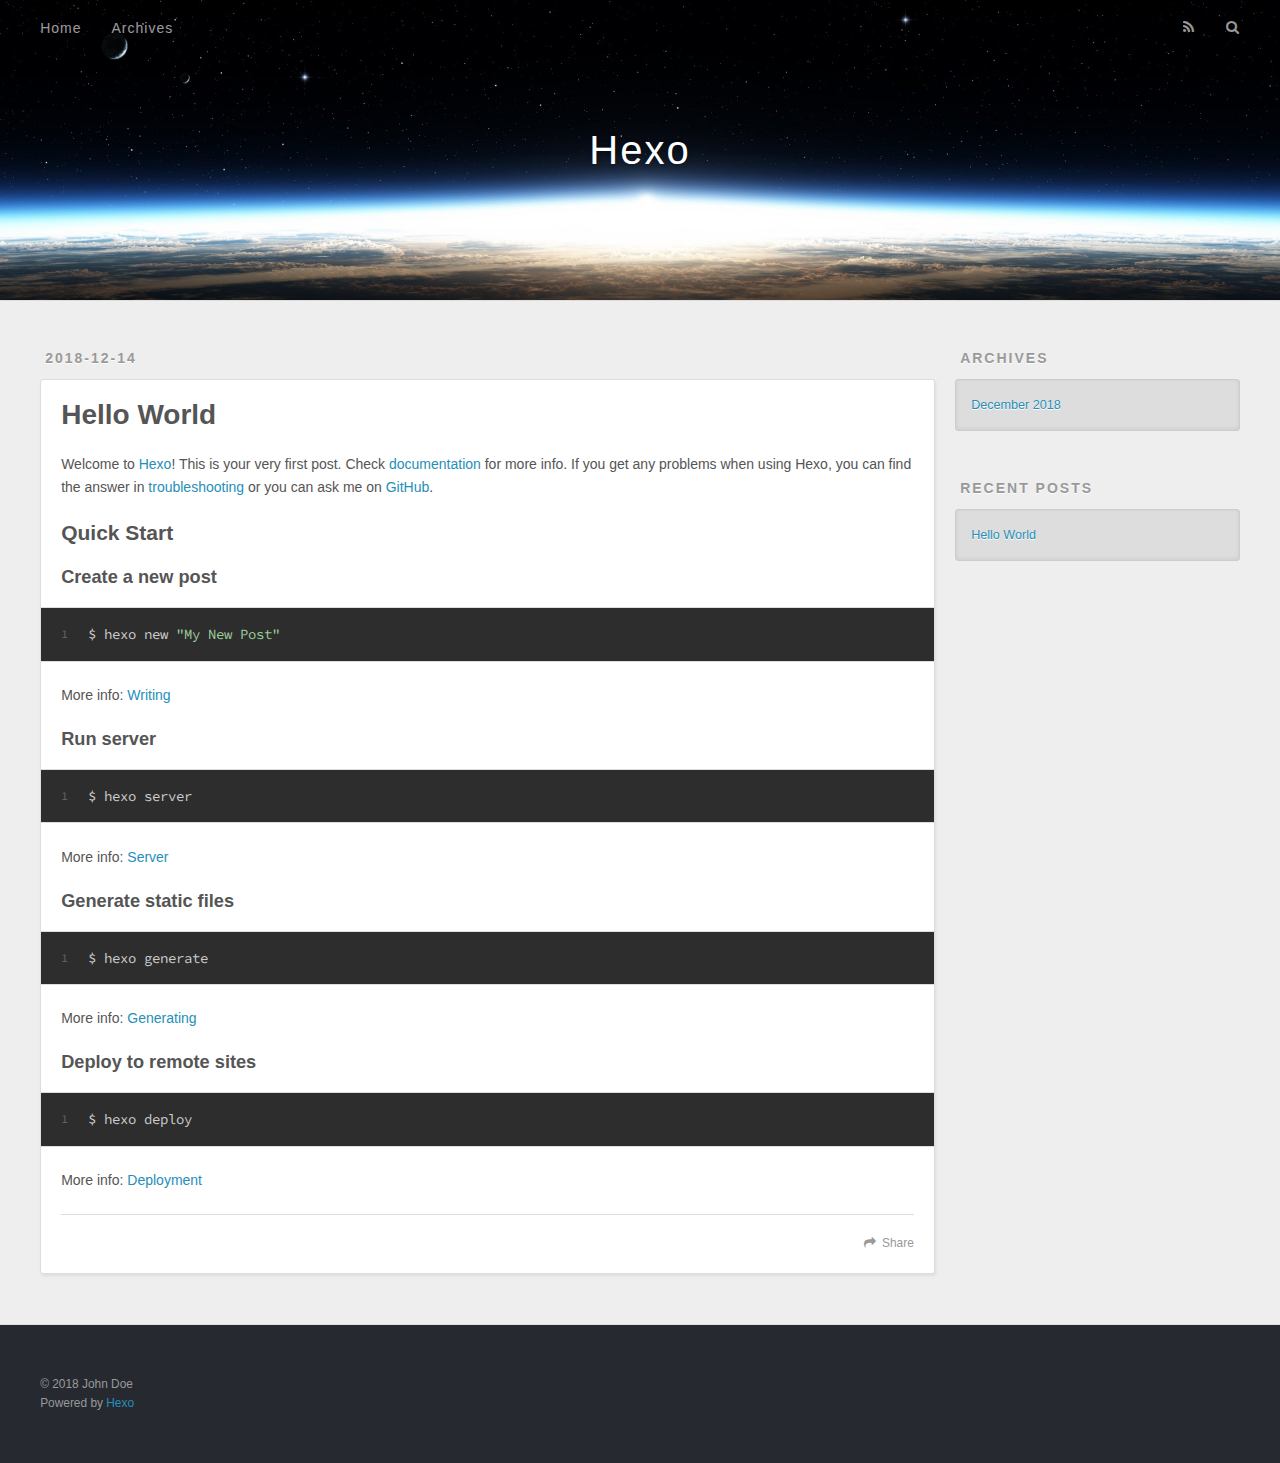
==== index.html @ 341ce0ee "Site updated: 2018-12-14 16:49:05" ====
<!DOCTYPE html>
<html>
<head><meta name="generator" content="Hexo 3.8.0">
  <meta charset="utf-8">
  

  
  <title>Hexo</title>
  <meta name="viewport" content="width=device-width, initial-scale=1, maximum-scale=1">
  <meta property="og:type" content="website">
<meta property="og:title" content="Hexo">
<meta property="og:url" content="http://yoursite.com/index.html">
<meta property="og:site_name" content="Hexo">
<meta property="og:locale" content="default">
<meta name="twitter:card" content="summary">
<meta name="twitter:title" content="Hexo">
  
    <link rel="alternate" href="/atom.xml" title="Hexo" type="application/atom+xml">
  
  
    <link rel="icon" href="/favicon.png">
  
  
    <link href="//fonts.googleapis.com/css?family=Source+Code+Pro" rel="stylesheet" type="text/css">
  
  <link rel="stylesheet" href="/css/style.css">
</head>
</html>
<body>
  <div id="container">
    <div id="wrap">
      <header id="header">
  <div id="banner"></div>
  <div id="header-outer" class="outer">
    <div id="header-title" class="inner">
      <h1 id="logo-wrap">
        <a href="/" id="logo">Hexo</a>
      </h1>
      
    </div>
    <div id="header-inner" class="inner">
      <nav id="main-nav">
        <a id="main-nav-toggle" class="nav-icon"></a>
        
          <a class="main-nav-link" href="/">Home</a>
        
          <a class="main-nav-link" href="/archives">Archives</a>
        
      </nav>
      <nav id="sub-nav">
        
          <a id="nav-rss-link" class="nav-icon" href="/atom.xml" title="RSS Feed"></a>
        
        <a id="nav-search-btn" class="nav-icon" title="Search"></a>
      </nav>
      <div id="search-form-wrap">
        <form action="//google.com/search" method="get" accept-charset="UTF-8" class="search-form"><input type="search" name="q" class="search-form-input" placeholder="Search"><button type="submit" class="search-form-submit">&#xF002;</button><input type="hidden" name="sitesearch" value="http://yoursite.com"></form>
      </div>
    </div>
  </div>
</header>
      <div class="outer">
        <section id="main">
  
    <article id="post-hello-world" class="article article-type-post" itemscope="" itemprop="blogPost">
  <div class="article-meta">
    <a href="/2018/12/14/hello-world/" class="article-date">
  <time datetime="2018-12-14T08:23:25.348Z" itemprop="datePublished">2018-12-14</time>
</a>
    
  </div>
  <div class="article-inner">
    
    
      <header class="article-header">
        
  
    <h1 itemprop="name">
      <a class="article-title" href="/2018/12/14/hello-world/">Hello World</a>
    </h1>
  

      </header>
    
    <div class="article-entry" itemprop="articleBody">
      
        <p>Welcome to <a href="https://hexo.io/" target="_blank" rel="noopener">Hexo</a>! This is your very first post. Check <a href="https://hexo.io/docs/" target="_blank" rel="noopener">documentation</a> for more info. If you get any problems when using Hexo, you can find the answer in <a href="https://hexo.io/docs/troubleshooting.html" target="_blank" rel="noopener">troubleshooting</a> or you can ask me on <a href="https://github.com/hexojs/hexo/issues" target="_blank" rel="noopener">GitHub</a>.</p>
<h2 id="Quick-Start"><a href="#Quick-Start" class="headerlink" title="Quick Start"></a>Quick Start</h2><h3 id="Create-a-new-post"><a href="#Create-a-new-post" class="headerlink" title="Create a new post"></a>Create a new post</h3><figure class="highlight bash"><table><tr><td class="gutter"><pre><span class="line">1</span><br></pre></td><td class="code"><pre><span class="line">$ hexo new <span class="string">"My New Post"</span></span><br></pre></td></tr></table></figure>
<p>More info: <a href="https://hexo.io/docs/writing.html" target="_blank" rel="noopener">Writing</a></p>
<h3 id="Run-server"><a href="#Run-server" class="headerlink" title="Run server"></a>Run server</h3><figure class="highlight bash"><table><tr><td class="gutter"><pre><span class="line">1</span><br></pre></td><td class="code"><pre><span class="line">$ hexo server</span><br></pre></td></tr></table></figure>
<p>More info: <a href="https://hexo.io/docs/server.html" target="_blank" rel="noopener">Server</a></p>
<h3 id="Generate-static-files"><a href="#Generate-static-files" class="headerlink" title="Generate static files"></a>Generate static files</h3><figure class="highlight bash"><table><tr><td class="gutter"><pre><span class="line">1</span><br></pre></td><td class="code"><pre><span class="line">$ hexo generate</span><br></pre></td></tr></table></figure>
<p>More info: <a href="https://hexo.io/docs/generating.html" target="_blank" rel="noopener">Generating</a></p>
<h3 id="Deploy-to-remote-sites"><a href="#Deploy-to-remote-sites" class="headerlink" title="Deploy to remote sites"></a>Deploy to remote sites</h3><figure class="highlight bash"><table><tr><td class="gutter"><pre><span class="line">1</span><br></pre></td><td class="code"><pre><span class="line">$ hexo deploy</span><br></pre></td></tr></table></figure>
<p>More info: <a href="https://hexo.io/docs/deployment.html" target="_blank" rel="noopener">Deployment</a></p>

      
    </div>
    <footer class="article-footer">
      <a data-url="http://yoursite.com/2018/12/14/hello-world/" data-id="cjpns8kbc0000oihvpnm0m8eu" class="article-share-link">Share</a>
      
      
    </footer>
  </div>
  
</article>


  


</section>
        
          <aside id="sidebar">
  
    

  
    

  
    
  
    
  <div class="widget-wrap">
    <h3 class="widget-title">Archives</h3>
    <div class="widget">
      <ul class="archive-list"><li class="archive-list-item"><a class="archive-list-link" href="/archives/2018/12/">December 2018</a></li></ul>
    </div>
  </div>


  
    
  <div class="widget-wrap">
    <h3 class="widget-title">Recent Posts</h3>
    <div class="widget">
      <ul>
        
          <li>
            <a href="/2018/12/14/hello-world/">Hello World</a>
          </li>
        
      </ul>
    </div>
  </div>

  
</aside>
        
      </div>
      <footer id="footer">
  
  <div class="outer">
    <div id="footer-info" class="inner">
      &copy; 2018 John Doe<br>
      Powered by <a href="http://hexo.io/" target="_blank">Hexo</a>
    </div>
  </div>
</footer>
    </div>
    <nav id="mobile-nav">
  
    <a href="/" class="mobile-nav-link">Home</a>
  
    <a href="/archives" class="mobile-nav-link">Archives</a>
  
</nav>
    

<script src="//ajax.googleapis.com/ajax/libs/jquery/2.0.3/jquery.min.js"></script>


  <link rel="stylesheet" href="/fancybox/jquery.fancybox.css">
  <script src="/fancybox/jquery.fancybox.pack.js"></script>


<script src="/js/script.js"></script>



  </div>
</body>
</html>
---- css/style.css ----
body {
  width: 100%;
}
body:before,
body:after {
  content: "";
  display: table;
}
body:after {
  clear: both;
}
html,
body,
div,
span,
applet,
object,
iframe,
h1,
h2,
h3,
h4,
h5,
h6,
p,
blockquote,
pre,
a,
abbr,
acronym,
address,
big,
cite,
code,
del,
dfn,
em,
img,
ins,
kbd,
q,
s,
samp,
small,
strike,
strong,
sub,
sup,
tt,
var,
dl,
dt,
dd,
ol,
ul,
li,
fieldset,
form,
label,
legend,
table,
caption,
tbody,
tfoot,
thead,
tr,
th,
td {
  margin: 0;
  padding: 0;
  border: 0;
  outline: 0;
  font-weight: inherit;
  font-style: inherit;
  font-family: inherit;
  font-size: 100%;
  vertical-align: baseline;
}
body {
  line-height: 1;
  color: #000;
  background: #fff;
}
ol,
ul {
  list-style: none;
}
table {
  border-collapse: separate;
  border-spacing: 0;
  vertical-align: middle;
}
caption,
th,
td {
  text-align: left;
  font-weight: normal;
  vertical-align: middle;
}
a img {
  border: none;
}
input,
button {
  margin: 0;
  padding: 0;
}
input::-moz-focus-inner,
button::-moz-focus-inner {
  border: 0;
  padding: 0;
}
@font-face {
  font-family: FontAwesome;
  font-style: normal;
  font-weight: normal;
  src: url("fonts/fontawesome-webfont.eot?v=#4.0.3");
  src: url("fonts/fontawesome-webfont.eot?#iefix&v=#4.0.3") format("embedded-opentype"), url("fonts/fontawesome-webfont.woff?v=#4.0.3") format("woff"), url("fonts/fontawesome-webfont.ttf?v=#4.0.3") format("truetype"), url("fonts/fontawesome-webfont.svg#fontawesomeregular?v=#4.0.3") format("svg");
}
html,
body,
#container {
  height: 100%;
}
body {
  background: #eee;
  font: 14px -apple-system, BlinkMacSystemFont, "Segoe UI", "Roboto", "Oxygen", "Ubuntu", "Cantarell", "Fira Sans", "Droid Sans", "Helvetica Neue", sans-serif;
  -webkit-text-size-adjust: 100%;
}
.outer {
  max-width: 1220px;
  margin: 0 auto;
  padding: 0 20px;
}
.outer:before,
.outer:after {
  content: "";
  display: table;
}
.outer:after {
  clear: both;
}
.inner {
  display: inline;
  float: left;
  width: 98.33333333333333%;
  margin: 0 0.833333333333333%;
}
.left,
.alignleft {
  float: left;
}
.right,
.alignright {
  float: right;
}
.clear {
  clear: both;
}
#container {
  position: relative;
}
.mobile-nav-on {
  overflow: hidden;
}
#wrap {
  height: 100%;
  width: 100%;
  position: absolute;
  top: 0;
  left: 0;
  -webkit-transition: 0.2s ease-out;
  -moz-transition: 0.2s ease-out;
  -ms-transition: 0.2s ease-out;
  transition: 0.2s ease-out;
  z-index: 1;
  background: #eee;
}
.mobile-nav-on #wrap {
  left: 280px;
}
@media screen and (min-width: 768px) {
  #main {
    display: inline;
    float: left;
    width: 73.33333333333333%;
    margin: 0 0.833333333333333%;
  }
}
.article-date,
.article-category-link,
.archive-year,
.widget-title {
  text-decoration: none;
  text-transform: uppercase;
  letter-spacing: 2px;
  color: #999;
  margin-bottom: 1em;
  margin-left: 5px;
  line-height: 1em;
  text-shadow: 0 1px #fff;
  font-weight: bold;
}
.article-inner,
.archive-article-inner {
  background: #fff;
  -webkit-box-shadow: 1px 2px 3px #ddd;
  box-shadow: 1px 2px 3px #ddd;
  border: 1px solid #ddd;
  border-radius: 3px;
}
.article-entry h1,
.widget h1 {
  font-size: 2em;
}
.article-entry h2,
.widget h2 {
  font-size: 1.5em;
}
.article-entry h3,
.widget h3 {
  font-size: 1.3em;
}
.article-entry h4,
.widget h4 {
  font-size: 1.2em;
}
.article-entry h5,
.widget h5 {
  font-size: 1em;
}
.article-entry h6,
.widget h6 {
  font-size: 1em;
  color: #999;
}
.article-entry hr,
.widget hr {
  border: 1px dashed #ddd;
}
.article-entry strong,
.widget strong {
  font-weight: bold;
}
.article-entry em,
.widget em,
.article-entry cite,
.widget cite {
  font-style: italic;
}
.article-entry sup,
.widget sup,
.article-entry sub,
.widget sub {
  font-size: 0.75em;
  line-height: 0;
  position: relative;
  vertical-align: baseline;
}
.article-entry sup,
.widget sup {
  top: -0.5em;
}
.article-entry sub,
.widget sub {
  bottom: -0.2em;
}
.article-entry small,
.widget small {
  font-size: 0.85em;
}
.article-entry acronym,
.widget acronym,
.article-entry abbr,
.widget abbr {
  border-bottom: 1px dotted;
}
.article-entry ul,
.widget ul,
.article-entry ol,
.widget ol,
.article-entry dl,
.widget dl {
  margin: 0 20px;
  line-height: 1.6em;
}
.article-entry ul ul,
.widget ul ul,
.article-entry ol ul,
.widget ol ul,
.article-entry ul ol,
.widget ul ol,
.article-entry ol ol,
.widget ol ol {
  margin-top: 0;
  margin-bottom: 0;
}
.article-entry ul,
.widget ul {
  list-style: disc;
}
.article-entry ol,
.widget ol {
  list-style: decimal;
}
.article-entry dt,
.widget dt {
  font-weight: bold;
}
#header {
  height: 300px;
  position: relative;
  border-bottom: 1px solid #ddd;
}
#header:before,
#header:after {
  content: "";
  position: absolute;
  left: 0;
  right: 0;
  height: 40px;
}
#header:before {
  top: 0;
  background: -webkit-linear-gradient(rgba(0,0,0,0.2), transparent);
  background: -moz-linear-gradient(rgba(0,0,0,0.2), transparent);
  background: -ms-linear-gradient(rgba(0,0,0,0.2), transparent);
  background: linear-gradient(rgba(0,0,0,0.2), transparent);
}
#header:after {
  bottom: 0;
  background: -webkit-linear-gradient(transparent, rgba(0,0,0,0.2));
  background: -moz-linear-gradient(transparent, rgba(0,0,0,0.2));
  background: -ms-linear-gradient(transparent, rgba(0,0,0,0.2));
  background: linear-gradient(transparent, rgba(0,0,0,0.2));
}
#header-outer {
  height: 100%;
  position: relative;
}
#header-inner {
  position: relative;
  overflow: hidden;
}
#banner {
  position: absolute;
  top: 0;
  left: 0;
  width: 100%;
  height: 100%;
  background: url("images/banner.jpg") center #000;
  -webkit-background-size: cover;
  -moz-background-size: cover;
  background-size: cover;
  z-index: -1;
}
#header-title {
  text-align: center;
  height: 40px;
  position: absolute;
  top: 50%;
  left: 0;
  margin-top: -20px;
}
#logo,
#subtitle {
  text-decoration: none;
  color: #fff;
  font-weight: 300;
  text-shadow: 0 1px 4px rgba(0,0,0,0.3);
}
#logo {
  font-size: 40px;
  line-height: 40px;
  letter-spacing: 2px;
}
#subtitle {
  font-size: 16px;
  line-height: 16px;
  letter-spacing: 1px;
}
#subtitle-wrap {
  margin-top: 16px;
}
#main-nav {
  float: left;
  margin-left: -15px;
}
.nav-icon,
.main-nav-link {
  float: left;
  color: #fff;
  opacity: 0.6;
  text-decoration: none;
  text-shadow: 0 1px rgba(0,0,0,0.2);
  -webkit-transition: opacity 0.2s;
  -moz-transition: opacity 0.2s;
  -ms-transition: opacity 0.2s;
  transition: opacity 0.2s;
  display: block;
  padding: 20px 15px;
}
.nav-icon:hover,
.main-nav-link:hover {
  opacity: 1;
}
.nav-icon {
  font-family: FontAwesome;
  text-align: center;
  font-size: 14px;
  width: 14px;
  height: 14px;
  padding: 20px 15px;
  position: relative;
  cursor: pointer;
}
.main-nav-link {
  font-weight: 300;
  letter-spacing: 1px;
}
@media screen and (max-width: 479px) {
  .main-nav-link {
    display: none;
  }
}
#main-nav-toggle {
  display: none;
}
#main-nav-toggle:before {
  content: "\f0c9";
}
@media screen and (max-width: 479px) {
  #main-nav-toggle {
    display: block;
  }
}
#sub-nav {
  float: right;
  margin-right: -15px;
}
#nav-rss-link:before {
  content: "\f09e";
}
#nav-search-btn:before {
  content: "\f002";
}
#search-form-wrap {
  position: absolute;
  top: 15px;
  width: 150px;
  height: 30px;
  right: -150px;
  opacity: 0;
  -webkit-transition: 0.2s ease-out;
  -moz-transition: 0.2s ease-out;
  -ms-transition: 0.2s ease-out;
  transition: 0.2s ease-out;
}
#search-form-wrap.on {
  opacity: 1;
  right: 0;
}
@media screen and (max-width: 479px) {
  #search-form-wrap {
    width: 100%;
    right: -100%;
  }
}
.search-form {
  position: absolute;
  top: 0;
  left: 0;
  right: 0;
  background: #fff;
  padding: 5px 15px;
  border-radius: 15px;
  -webkit-box-shadow: 0 0 10px rgba(0,0,0,0.3);
  box-shadow: 0 0 10px rgba(0,0,0,0.3);
}
.search-form-input {
  border: none;
  background: none;
  color: #555;
  width: 100%;
  font: 13px -apple-system, BlinkMacSystemFont, "Segoe UI", "Roboto", "Oxygen", "Ubuntu", "Cantarell", "Fira Sans", "Droid Sans", "Helvetica Neue", sans-serif;
  outline: none;
}
.search-form-input::-webkit-search-results-decoration,
.search-form-input::-webkit-search-cancel-button {
  -webkit-appearance: none;
}
.search-form-submit {
  position: absolute;
  top: 50%;
  right: 10px;
  margin-top: -7px;
  font: 13px FontAwesome;
  border: none;
  background: none;
  color: #bbb;
  cursor: pointer;
}
.search-form-submit:hover,
.search-form-submit:focus {
  color: #777;
}
.article {
  margin: 50px 0;
}
.article-inner {
  overflow: hidden;
}
.article-meta:before,
.article-meta:after {
  content: "";
  display: table;
}
.article-meta:after {
  clear: both;
}
.article-date {
  float: left;
}
.article-category {
  float: left;
  line-height: 1em;
  color: #ccc;
  text-shadow: 0 1px #fff;
  margin-left: 8px;
}
.article-category:before {
  content: "\2022";
}
.article-category-link {
  margin: 0 12px 1em;
}
.article-header {
  padding: 20px 20px 0;
}
.article-title {
  text-decoration: none;
  font-size: 2em;
  font-weight: bold;
  color: #555;
  line-height: 1.1em;
  -webkit-transition: color 0.2s;
  -moz-transition: color 0.2s;
  -ms-transition: color 0.2s;
  transition: color 0.2s;
}
a.article-title:hover {
  color: #258fb8;
}
.article-entry {
  color: #555;
  padding: 0 20px;
}
.article-entry:before,
.article-entry:after {
  content: "";
  display: table;
}
.article-entry:after {
  clear: both;
}
.article-entry p,
.article-entry table {
  line-height: 1.6em;
  margin: 1.6em 0;
}
.article-entry h1,
.article-entry h2,
.article-entry h3,
.article-entry h4,
.article-entry h5,
.article-entry h6 {
  font-weight: bold;
}
.article-entry h1,
.article-entry h2,
.article-entry h3,
.article-entry h4,
.article-entry h5,
.article-entry h6 {
  line-height: 1.1em;
  margin: 1.1em 0;
}
.article-entry a {
  color: #258fb8;
  text-decoration: none;
}
.article-entry a:hover {
  text-decoration: underline;
}
.article-entry ul,
.article-entry ol,
.article-entry dl {
  margin-top: 1.6em;
  margin-bottom: 1.6em;
}
.article-entry img,
.article-entry video {
  max-width: 100%;
  height: auto;
  display: block;
  margin: auto;
}
.article-entry iframe {
  border: none;
}
.article-entry table {
  width: 100%;
  border-collapse: collapse;
  border-spacing: 0;
}
.article-entry th {
  font-weight: bold;
  border-bottom: 3px solid #ddd;
  padding-bottom: 0.5em;
}
.article-entry td {
  border-bottom: 1px solid #ddd;
  padding: 10px 0;
}
.article-entry blockquote {
  font-family: Georgia, "Times New Roman", serif;
  font-size: 1.4em;
  margin: 1.6em 20px;
  text-align: center;
}
.article-entry blockquote footer {
  font-size: 14px;
  margin: 1.6em 0;
  font-family: -apple-system, BlinkMacSystemFont, "Segoe UI", "Roboto", "Oxygen", "Ubuntu", "Cantarell", "Fira Sans", "Droid Sans", "Helvetica Neue", sans-serif;
}
.article-entry blockquote footer cite:before {
  content: "—";
  padding: 0 0.5em;
}
.article-entry .pullquote {
  text-align: left;
  width: 45%;
  margin: 0;
}
.article-entry .pullquote.left {
  margin-left: 0.5em;
  margin-right: 1em;
}
.article-entry .pullquote.right {
  margin-right: 0.5em;
  margin-left: 1em;
}
.article-entry .caption {
  color: #999;
  display: block;
  font-size: 0.9em;
  margin-top: 0.5em;
  position: relative;
  text-align: center;
}
.article-entry .video-container {
  position: relative;
  padding-top: 56.25%;
  height: 0;
  overflow: hidden;
}
.article-entry .video-container iframe,
.article-entry .video-container object,
.article-entry .video-container embed {
  position: absolute;
  top: 0;
  left: 0;
  width: 100%;
  height: 100%;
  margin-top: 0;
}
.article-more-link a {
  display: inline-block;
  line-height: 1em;
  padding: 6px 15px;
  border-radius: 15px;
  background: #eee;
  color: #999;
  text-shadow: 0 1px #fff;
  text-decoration: none;
}
.article-more-link a:hover {
  background: #258fb8;
  color: #fff;
  text-decoration: none;
  text-shadow: 0 1px #1e7293;
}
.article-footer {
  font-size: 0.85em;
  line-height: 1.6em;
  border-top: 1px solid #ddd;
  padding-top: 1.6em;
  margin: 0 20px 20px;
}
.article-footer:before,
.article-footer:after {
  content: "";
  display: table;
}
.article-footer:after {
  clear: both;
}
.article-footer a {
  color: #999;
  text-decoration: none;
}
.article-footer a:hover {
  color: #555;
}
.article-tag-list-item {
  float: left;
  margin-right: 10px;
}
.article-tag-list-link:before {
  content: "#";
}
.article-comment-link {
  float: right;
}
.article-comment-link:before {
  content: "\f075";
  font-family: FontAwesome;
  padding-right: 8px;
}
.article-share-link {
  cursor: pointer;
  float: right;
  margin-left: 20px;
}
.article-share-link:before {
  content: "\f064";
  font-family: FontAwesome;
  padding-right: 6px;
}
#article-nav {
  position: relative;
}
#article-nav:before,
#article-nav:after {
  content: "";
  display: table;
}
#article-nav:after {
  clear: both;
}
@media screen and (min-width: 768px) {
  #article-nav {
    margin: 50px 0;
  }
  #article-nav:before {
    width: 8px;
    height: 8px;
    position: absolute;
    top: 50%;
    left: 50%;
    margin-top: -4px;
    margin-left: -4px;
    content: "";
    border-radius: 50%;
    background: #ddd;
    -webkit-box-shadow: 0 1px 2px #fff;
    box-shadow: 0 1px 2px #fff;
  }
}
.article-nav-link-wrap {
  text-decoration: none;
  text-shadow: 0 1px #fff;
  color: #999;
  -webkit-box-sizing: border-box;
  -moz-box-sizing: border-box;
  box-sizing: border-box;
  margin-top: 50px;
  text-align: center;
  display: block;
}
.article-nav-link-wrap:hover {
  color: #555;
}
@media screen and (min-width: 768px) {
  .article-nav-link-wrap {
    width: 50%;
    margin-top: 0;
  }
}
@media screen and (min-width: 768px) {
  #article-nav-newer {
    float: left;
    text-align: right;
    padding-right: 20px;
  }
}
@media screen and (min-width: 768px) {
  #article-nav-older {
    float: right;
    text-align: left;
    padding-left: 20px;
  }
}
.article-nav-caption {
  text-transform: uppercase;
  letter-spacing: 2px;
  color: #ddd;
  line-height: 1em;
  font-weight: bold;
}
#article-nav-newer .article-nav-caption {
  margin-right: -2px;
}
.article-nav-title {
  font-size: 0.85em;
  line-height: 1.6em;
  margin-top: 0.5em;
}
.article-share-box {
  position: absolute;
  display: none;
  background: #fff;
  -webkit-box-shadow: 1px 2px 10px rgba(0,0,0,0.2);
  box-shadow: 1px 2px 10px rgba(0,0,0,0.2);
  border-radius: 3px;
  margin-left: -145px;
  overflow: hidden;
  z-index: 1;
}
.article-share-box.on {
  display: block;
}
.article-share-input {
  width: 100%;
  background: none;
  -webkit-box-sizing: border-box;
  -moz-box-sizing: border-box;
  box-sizing: border-box;
  font: 14px -apple-system, BlinkMacSystemFont, "Segoe UI", "Roboto", "Oxygen", "Ubuntu", "Cantarell", "Fira Sans", "Droid Sans", "Helvetica Neue", sans-serif;
  padding: 0 15px;
  color: #555;
  outline: none;
  border: 1px solid #ddd;
  border-radius: 3px 3px 0 0;
  height: 36px;
  line-height: 36px;
}
.article-share-links {
  background: #eee;
}
.article-share-links:before,
.article-share-links:after {
  content: "";
  display: table;
}
.article-share-links:after {
  clear: both;
}
.article-share-twitter,
.article-share-facebook,
.article-share-pinterest,
.article-share-google {
  width: 50px;
  height: 36px;
  display: block;
  float: left;
  position: relative;
  color: #999;
  text-shadow: 0 1px #fff;
}
.article-share-twitter:before,
.article-share-facebook:before,
.article-share-pinterest:before,
.article-share-google:before {
  font-size: 20px;
  font-family: FontAwesome;
  width: 20px;
  height: 20px;
  position: absolute;
  top: 50%;
  left: 50%;
  margin-top: -10px;
  margin-left: -10px;
  text-align: center;
}
.article-share-twitter:hover,
.article-share-facebook:hover,
.article-share-pinterest:hover,
.article-share-google:hover {
  color: #fff;
}
.article-share-twitter:before {
  content: "\f099";
}
.article-share-twitter:hover {
  background: #00aced;
  text-shadow: 0 1px #008abe;
}
.article-share-facebook:before {
  content: "\f09a";
}
.article-share-facebook:hover {
  background: #3b5998;
  text-shadow: 0 1px #2f477a;
}
.article-share-pinterest:before {
  content: "\f0d2";
}
.article-share-pinterest:hover {
  background: #cb2027;
  text-shadow: 0 1px #a21a1f;
}
.article-share-google:before {
  content: "\f0d5";
}
.article-share-google:hover {
  background: #dd4b39;
  text-shadow: 0 1px #be3221;
}
.article-gallery {
  background: #000;
  position: relative;
}
.article-gallery-photos {
  position: relative;
  overflow: hidden;
}
.article-gallery-img {
  display: none;
  max-width: 100%;
}
.article-gallery-img:first-child {
  display: block;
}
.article-gallery-img.loaded {
  position: absolute;
  display: block;
}
.article-gallery-img img {
  display: block;
  max-width: 100%;
  margin: 0 auto;
}
#comments {
  background: #fff;
  -webkit-box-shadow: 1px 2px 3px #ddd;
  box-shadow: 1px 2px 3px #ddd;
  padding: 20px;
  border: 1px solid #ddd;
  border-radius: 3px;
  margin: 50px 0;
}
#comments a {
  color: #258fb8;
}
.archives-wrap {
  margin: 50px 0;
}
.archives:before,
.archives:after {
  content: "";
  display: table;
}
.archives:after {
  clear: both;
}
.archive-year-wrap {
  margin-bottom: 1em;
}
.archives {
  -webkit-column-gap: 10px;
  -moz-column-gap: 10px;
  column-gap: 10px;
}
@media screen and (min-width: 480px) and (max-width: 767px) {
  .archives {
    -webkit-column-count: 2;
    -moz-column-count: 2;
    column-count: 2;
  }
}
@media screen and (min-width: 768px) {
  .archives {
    -webkit-column-count: 3;
    -moz-column-count: 3;
    column-count: 3;
  }
}
.archive-article {
  -webkit-column-break-inside: avoid;
  page-break-inside: avoid;
  overflow: hidden;
  break-inside: avoid-column;
}
.archive-article-inner {
  padding: 10px;
  margin-bottom: 15px;
}
.archive-article-title {
  text-decoration: none;
  font-weight: bold;
  color: #555;
  -webkit-transition: color 0.2s;
  -moz-transition: color 0.2s;
  -ms-transition: color 0.2s;
  transition: color 0.2s;
  line-height: 1.6em;
}
.archive-article-title:hover {
  color: #258fb8;
}
.archive-article-footer {
  margin-top: 1em;
}
.archive-article-date {
  color: #999;
  text-decoration: none;
  font-size: 0.85em;
  line-height: 1em;
  margin-bottom: 0.5em;
  display: block;
}
#page-nav {
  margin: 50px auto;
  background: #fff;
  -webkit-box-shadow: 1px 2px 3px #ddd;
  box-shadow: 1px 2px 3px #ddd;
  border: 1px solid #ddd;
  border-radius: 3px;
  text-align: center;
  color: #999;
  overflow: hidden;
}
#page-nav:before,
#page-nav:after {
  content: "";
  display: table;
}
#page-nav:after {
  clear: both;
}
#page-nav a,
#page-nav span {
  padding: 10px 20px;
  line-height: 1;
  height: 2ex;
}
#page-nav a {
  color: #999;
  text-decoration: none;
}
#page-nav a:hover {
  background: #999;
  color: #fff;
}
#page-nav .prev {
  float: left;
}
#page-nav .next {
  float: right;
}
#page-nav .page-number {
  display: inline-block;
}
@media screen and (max-width: 479px) {
  #page-nav .page-number {
    display: none;
  }
}
#page-nav .current {
  color: #555;
  font-weight: bold;
}
#page-nav .space {
  color: #ddd;
}
#footer {
  background: #262a30;
  padding: 50px 0;
  border-top: 1px solid #ddd;
  color: #999;
}
#footer a {
  color: #258fb8;
  text-decoration: none;
}
#footer a:hover {
  text-decoration: underline;
}
#footer-info {
  line-height: 1.6em;
  font-size: 0.85em;
}
.article-entry pre,
.article-entry .highlight {
  background: #2d2d2d;
  margin: 0 -20px;
  padding: 15px 20px;
  border-style: solid;
  border-color: #ddd;
  border-width: 1px 0;
  overflow: auto;
  color: #ccc;
  line-height: 22.400000000000002px;
}
.article-entry .highlight .gutter pre,
.article-entry .gist .gist-file .gist-data .line-numbers {
  color: #666;
  font-size: 0.85em;
}
.article-entry pre,
.article-entry code {
  font-family: "Source Code Pro", Consolas, Monaco, Menlo, Consolas, monospace;
}
.article-entry code {
  background: #eee;
  text-shadow: 0 1px #fff;
  padding: 0 0.3em;
}
.article-entry pre code {
  background: none;
  text-shadow: none;
  padding: 0;
}
.article-entry .highlight pre {
  border: none;
  margin: 0;
  padding: 0;
}
.article-entry .highlight table {
  margin: 0;
  width: auto;
}
.article-entry .highlight td {
  border: none;
  padding: 0;
}
.article-entry .highlight figcaption {
  font-size: 0.85em;
  color: #999;
  line-height: 1em;
  margin-bottom: 1em;
}
.article-entry .highlight figcaption:before,
.article-entry .highlight figcaption:after {
  content: "";
  display: table;
}
.article-entry .highlight figcaption:after {
  clear: both;
}
.article-entry .highlight figcaption a {
  float: right;
}
.article-entry .highlight .gutter pre {
  text-align: right;
  padding-right: 20px;
}
.article-entry .highlight .line {
  height: 22.400000000000002px;
}
.article-entry .highlight .line.marked {
  background: #515151;
}
.article-entry .gist {
  margin: 0 -20px;
  border-style: solid;
  border-color: #ddd;
  border-width: 1px 0;
  background: #2d2d2d;
  padding: 15px 20px 15px 0;
}
.article-entry .gist .gist-file {
  border: none;
  font-family: "Source Code Pro", Consolas, Monaco, Menlo, Consolas, monospace;
  margin: 0;
}
.article-entry .gist .gist-file .gist-data {
  background: none;
  border: none;
}
.article-entry .gist .gist-file .gist-data .line-numbers {
  background: none;
  border: none;
  padding: 0 20px 0 0;
}
.article-entry .gist .gist-file .gist-data .line-data {
  padding: 0 !important;
}
.article-entry .gist .gist-file .highlight {
  margin: 0;
  padding: 0;
  border: none;
}
.article-entry .gist .gist-file .gist-meta {
  background: #2d2d2d;
  color: #999;
  font: 0.85em -apple-system, BlinkMacSystemFont, "Segoe UI", "Roboto", "Oxygen", "Ubuntu", "Cantarell", "Fira Sans", "Droid Sans", "Helvetica Neue", sans-serif;
  text-shadow: 0 0;
  padding: 0;
  margin-top: 1em;
  margin-left: 20px;
}
.article-entry .gist .gist-file .gist-meta a {
  color: #258fb8;
  font-weight: normal;
}
.article-entry .gist .gist-file .gist-meta a:hover {
  text-decoration: underline;
}
pre .comment,
pre .title {
  color: #999;
}
pre .variable,
pre .attribute,
pre .tag,
pre .regexp,
pre .ruby .constant,
pre .xml .tag .title,
pre .xml .pi,
pre .xml .doctype,
pre .html .doctype,
pre .css .id,
pre .css .class,
pre .css .pseudo {
  color: #f2777a;
}
pre .number,
pre .preprocessor,
pre .built_in,
pre .literal,
pre .params,
pre .constant {
  color: #f99157;
}
pre .class,
pre .ruby .class .title,
pre .css .rules .attribute {
  color: #9c9;
}
pre .string,
pre .value,
pre .inheritance,
pre .header,
pre .ruby .symbol,
pre .xml .cdata {
  color: #9c9;
}
pre .css .hexcolor {
  color: #6cc;
}
pre .function,
pre .python .decorator,
pre .python .title,
pre .ruby .function .title,
pre .ruby .title .keyword,
pre .perl .sub,
pre .javascript .title,
pre .coffeescript .title {
  color: #69c;
}
pre .keyword,
pre .javascript .function {
  color: #c9c;
}
@media screen and (max-width: 479px) {
  #mobile-nav {
    position: absolute;
    top: 0;
    left: 0;
    width: 280px;
    height: 100%;
    background: #191919;
    border-right: 1px solid #fff;
  }
}
@media screen and (max-width: 479px) {
  .mobile-nav-link {
    display: block;
    color: #999;
    text-decoration: none;
    padding: 15px 20px;
    font-weight: bold;
  }
  .mobile-nav-link:hover {
    color: #fff;
  }
}
@media screen and (min-width: 768px) {
  #sidebar {
    display: inline;
    float: left;
    width: 23.333333333333332%;
    margin: 0 0.833333333333333%;
  }
}
.widget-wrap {
  margin: 50px 0;
}
.widget {
  color: #777;
  text-shadow: 0 1px #fff;
  background: #ddd;
  -webkit-box-shadow: 0 -1px 4px #ccc inset;
  box-shadow: 0 -1px 4px #ccc inset;
  border: 1px solid #ccc;
  padding: 15px;
  border-radius: 3px;
}
.widget a {
  color: #258fb8;
  text-decoration: none;
}
.widget a:hover {
  text-decoration: underline;
}
.widget ul ul,
.widget ol ul,
.widget dl ul,
.widget ul ol,
.widget ol ol,
.widget dl ol,
.widget ul dl,
.widget ol dl,
.widget dl dl {
  margin-left: 15px;
  list-style: disc;
}
.widget {
  line-height: 1.6em;
  word-wrap: break-word;
  font-size: 0.9em;
}
.widget ul,
.widget ol {
  list-style: none;
  margin: 0;
}
.widget ul ul,
.widget ol ul,
.widget ul ol,
.widget ol ol {
  margin: 0 20px;
}
.widget ul ul,
.widget ol ul {
  list-style: disc;
}
.widget ul ol,
.widget ol ol {
  list-style: decimal;
}
.category-list-count,
.tag-list-count,
.archive-list-count {
  padding-left: 5px;
  color: #999;
  font-size: 0.85em;
}
.category-list-count:before,
.tag-list-count:before,
.archive-list-count:before {
  content: "(";
}
.category-list-count:after,
.tag-list-count:after,
.archive-list-count:after {
  content: ")";
}
.tagcloud a {
  margin-right: 5px;
  display: inline-block;
}
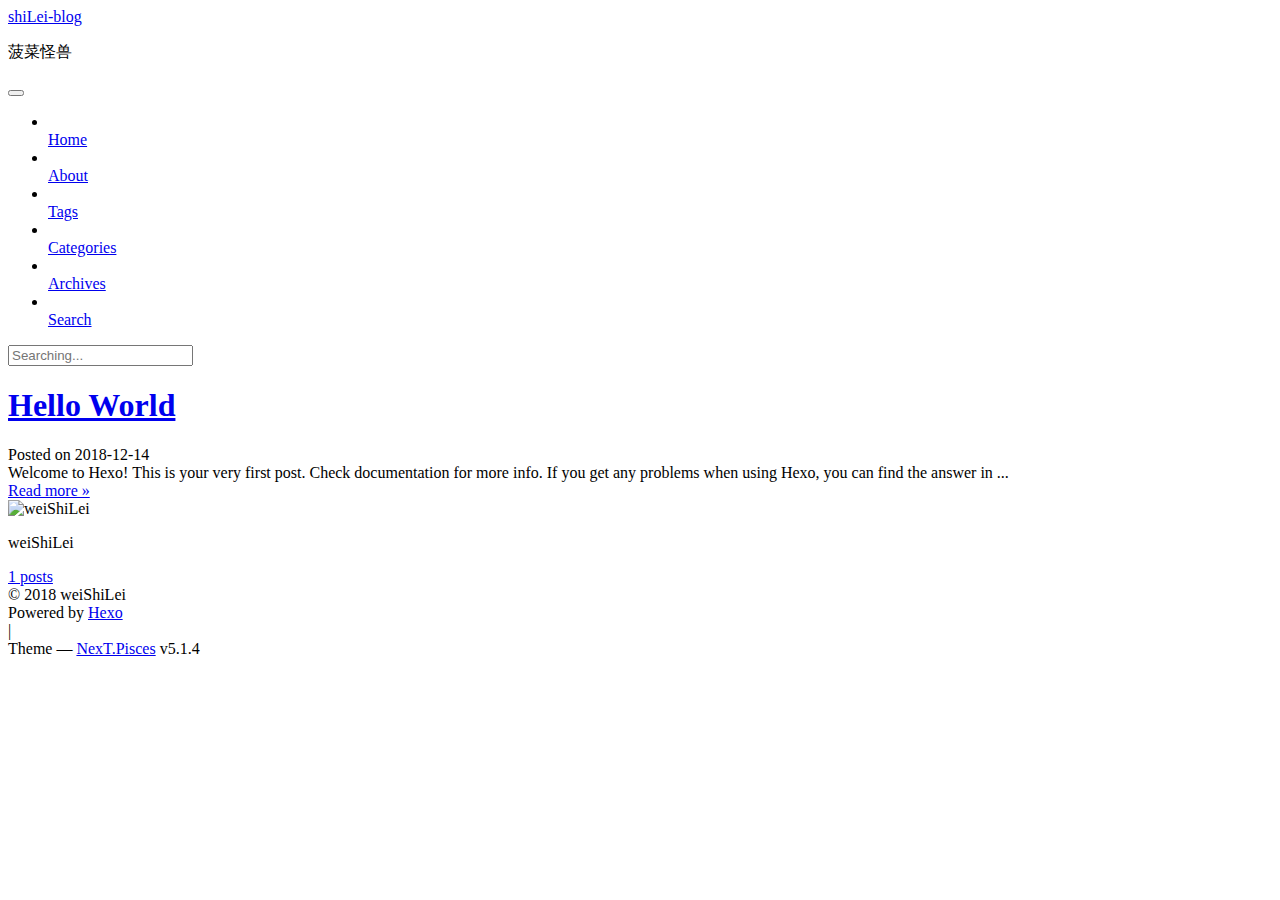
==== commit fb4f983d: "Site updated: 2018-12-15 10:21:02" ====
--- a/index.html
+++ b/index.html
@@ -1,184 +1,1002 @@
 <!DOCTYPE html>
-<html>
+
+
+
+  
+
+
+<html class="theme-next pisces use-motion" lang="">
 <head><meta name="generator" content="Hexo 3.8.0">
-  <meta charset="utf-8">
-  
-
-  
-  <title>Hexo</title>
-  <meta name="viewport" content="width=device-width, initial-scale=1, maximum-scale=1">
-  <meta property="og:type" content="website">
-<meta property="og:title" content="Hexo">
-<meta property="og:url" content="http://yoursite.com/index.html">
-<meta property="og:site_name" content="Hexo">
+  <meta charset="UTF-8">
+<meta http-equiv="X-UA-Compatible" content="IE=edge">
+<meta name="viewport" content="width=device-width, initial-scale=1, maximum-scale=1">
+<meta name="theme-color" content="#222">
+
+
+
+
+
+
+
+
+
+<meta http-equiv="Cache-Control" content="no-transform">
+<meta http-equiv="Cache-Control" content="no-siteapp">
+
+
+
+
+
+
+
+
+
+
+
+
+
+
+
+
+  
+  
+  <link href="/blog/lib/fancybox/source/jquery.fancybox.css?v=2.1.5" rel="stylesheet" type="text/css">
+
+
+
+
+
+
+
+<link href="/blog/lib/font-awesome/css/font-awesome.min.css?v=4.6.2" rel="stylesheet" type="text/css">
+
+<link href="/blog/css/main.css?v=5.1.4" rel="stylesheet" type="text/css">
+
+
+  <link rel="apple-touch-icon" sizes="180x180" href="/blog/images/apple-touch-icon-next.png?v=5.1.4">
+
+
+  <link rel="icon" type="image/png" sizes="32x32" href="/blog/images/favicon-32x32-next.png?v=5.1.4">
+
+
+  <link rel="icon" type="image/png" sizes="16x16" href="/blog/images/favicon-16x16-next.png?v=5.1.4">
+
+
+  <link rel="mask-icon" href="/blog/images/logo.svg?v=5.1.4" color="#222">
+
+
+
+
+
+  <meta name="keywords" content="Hexo, NexT">
+
+
+
+
+
+
+
+
+
+
+<meta property="og:type" content="website">
+<meta property="og:title" content="shiLei-blog">
+<meta property="og:url" content="https://zero2587.github.io/blog/index.html">
+<meta property="og:site_name" content="shiLei-blog">
 <meta property="og:locale" content="default">
 <meta name="twitter:card" content="summary">
-<meta name="twitter:title" content="Hexo">
-  
-    <link rel="alternate" href="/atom.xml" title="Hexo" type="application/atom+xml">
-  
-  
-    <link rel="icon" href="/favicon.png">
-  
-  
-    <link href="//fonts.googleapis.com/css?family=Source+Code+Pro" rel="stylesheet" type="text/css">
-  
-  <link rel="stylesheet" href="/css/style.css">
+<meta name="twitter:title" content="shiLei-blog">
+
+
+
+<script type="text/javascript" id="hexo.configurations">
+  var NexT = window.NexT || {};
+  var CONFIG = {
+    root: '/blog/',
+    scheme: 'Pisces',
+    version: '5.1.4',
+    sidebar: {"position":"left","display":"post","offset":12,"b2t":false,"scrollpercent":false,"onmobile":false},
+    fancybox: true,
+    tabs: true,
+    motion: {"enable":true,"async":false,"transition":{"post_block":"fadeIn","post_header":"slideDownIn","post_body":"slideDownIn","coll_header":"slideLeftIn","sidebar":"slideUpIn"}},
+    duoshuo: {
+      userId: '0',
+      author: 'Author'
+    },
+    algolia: {
+      applicationID: '',
+      apiKey: '',
+      indexName: '',
+      hits: {"per_page":10},
+      labels: {"input_placeholder":"Search for Posts","hits_empty":"We didn't find any results for the search: ${query}","hits_stats":"${hits} results found in ${time} ms"}
+    }
+  };
+</script>
+
+
+
+  <link rel="canonical" href="https://zero2587.github.io/blog/">
+
+
+
+
+
+  <title>shiLei-blog</title>
+  
+
+
+
+
+
+
+
+
 </head>
-</html>
-<body>
-  <div id="container">
-    <div id="wrap">
-      <header id="header">
-  <div id="banner"></div>
-  <div id="header-outer" class="outer">
-    <div id="header-title" class="inner">
-      <h1 id="logo-wrap">
-        <a href="/" id="logo">Hexo</a>
-      </h1>
-      
+
+<body itemscope="" itemtype="http://schema.org/WebPage" lang="default">
+
+  
+  
+    
+  
+
+  <div class="container sidebar-position-left 
+  page-home">
+    <div class="headband"></div>
+
+    <header id="header" class="header" itemscope="" itemtype="http://schema.org/WPHeader">
+      <div class="header-inner"><div class="site-brand-wrapper">
+  <div class="site-meta ">
+    
+
+    <div class="custom-logo-site-title">
+      <a href="/blog/" class="brand" rel="start">
+        <span class="logo-line-before"><i></i></span>
+        <span class="site-title">shiLei-blog</span>
+        <span class="logo-line-after"><i></i></span>
+      </a>
     </div>
-    <div id="header-inner" class="inner">
-      <nav id="main-nav">
-        <a id="main-nav-toggle" class="nav-icon"></a>
-        
-          <a class="main-nav-link" href="/">Home</a>
-        
-          <a class="main-nav-link" href="/archives">Archives</a>
-        
-      </nav>
-      <nav id="sub-nav">
-        
-          <a id="nav-rss-link" class="nav-icon" href="/atom.xml" title="RSS Feed"></a>
-        
-        <a id="nav-search-btn" class="nav-icon" title="Search"></a>
-      </nav>
-      <div id="search-form-wrap">
-        <form action="//google.com/search" method="get" accept-charset="UTF-8" class="search-form"><input type="search" name="q" class="search-form-input" placeholder="Search"><button type="submit" class="search-form-submit">&#xF002;</button><input type="hidden" name="sitesearch" value="http://yoursite.com"></form>
-      </div>
+      
+        <p class="site-subtitle">菠菜怪兽</p>
+      
+  </div>
+
+  <div class="site-nav-toggle">
+    <button>
+      <span class="btn-bar"></span>
+      <span class="btn-bar"></span>
+      <span class="btn-bar"></span>
+    </button>
+  </div>
+</div>
+
+<nav class="site-nav">
+  
+
+  
+    <ul id="menu" class="menu">
+      
+        
+        <li class="menu-item menu-item-home">
+          <a href="/blog/" rel="section">
+            
+              <i class="menu-item-icon fa fa-fw fa-home"></i> <br>
+            
+            Home
+          </a>
+        </li>
+      
+        
+        <li class="menu-item menu-item-about">
+          <a href="/blog/about/" rel="section">
+            
+              <i class="menu-item-icon fa fa-fw fa-user"></i> <br>
+            
+            About
+          </a>
+        </li>
+      
+        
+        <li class="menu-item menu-item-tags">
+          <a href="/blog/tags/" rel="section">
+            
+              <i class="menu-item-icon fa fa-fw fa-tags"></i> <br>
+            
+            Tags
+          </a>
+        </li>
+      
+        
+        <li class="menu-item menu-item-categories">
+          <a href="/blog/categories/" rel="section">
+            
+              <i class="menu-item-icon fa fa-fw fa-th"></i> <br>
+            
+            Categories
+          </a>
+        </li>
+      
+        
+        <li class="menu-item menu-item-archives">
+          <a href="/blog/archives/" rel="section">
+            
+              <i class="menu-item-icon fa fa-fw fa-archive"></i> <br>
+            
+            Archives
+          </a>
+        </li>
+      
+
+      
+        <li class="menu-item menu-item-search">
+          
+            <a href="javascript:;" class="popup-trigger">
+          
+            
+              <i class="menu-item-icon fa fa-search fa-fw"></i> <br>
+            
+            Search
+          </a>
+        </li>
+      
+    </ul>
+  
+
+  
+    <div class="site-search">
+      
+  <div class="popup search-popup local-search-popup">
+  <div class="local-search-header clearfix">
+    <span class="search-icon">
+      <i class="fa fa-search"></i>
+    </span>
+    <span class="popup-btn-close">
+      <i class="fa fa-times-circle"></i>
+    </span>
+    <div class="local-search-input-wrapper">
+      <input autocomplete="off" placeholder="Searching..." spellcheck="false" type="text" id="local-search-input">
     </div>
   </div>
-</header>
-      <div class="outer">
-        <section id="main">
-  
-    <article id="post-hello-world" class="article article-type-post" itemscope="" itemprop="blogPost">
-  <div class="article-meta">
-    <a href="/2018/12/14/hello-world/" class="article-date">
-  <time datetime="2018-12-14T08:23:25.348Z" itemprop="datePublished">2018-12-14</time>
-</a>
-    
-  </div>
-  <div class="article-inner">
-    
-    
-      <header class="article-header">
-        
-  
-    <h1 itemprop="name">
-      <a class="article-title" href="/2018/12/14/hello-world/">Hello World</a>
-    </h1>
-  
-
+  <div id="local-search-result"></div>
+</div>
+
+
+
+    </div>
+  
+</nav>
+
+
+
+ </div>
+    </header>
+
+    <main id="main" class="main">
+      <div class="main-inner">
+        <div class="content-wrap">
+          <div id="content" class="content">
+            
+  <section id="posts" class="posts-expand">
+    
+      
+
+  
+
+  
+  
+  
+
+  <article class="post post-type-normal" itemscope="" itemtype="http://schema.org/Article">
+  
+  
+  
+  <div class="post-block">
+    <link itemprop="mainEntityOfPage" href="https://zero2587.github.io/blog/blog/2018/12/14/hello-world/">
+
+    <span hidden itemprop="author" itemscope="" itemtype="http://schema.org/Person">
+      <meta itemprop="name" content="weiShiLei">
+      <meta itemprop="description" content="">
+      <meta itemprop="image" content="/blog/images/avatar.png">
+    </span>
+
+    <span hidden itemprop="publisher" itemscope="" itemtype="http://schema.org/Organization">
+      <meta itemprop="name" content="shiLei-blog">
+    </span>
+
+    
+      <header class="post-header">
+
+        
+        
+          <h1 class="post-title" itemprop="name headline">
+                
+                <a class="post-title-link" href="/blog/2018/12/14/hello-world/" itemprop="url">Hello World</a></h1>
+        
+
+        <div class="post-meta">
+          <span class="post-time">
+            
+              <span class="post-meta-item-icon">
+                <i class="fa fa-calendar-o"></i>
+              </span>
+              
+                <span class="post-meta-item-text">Posted on</span>
+              
+              <time title="Post created" itemprop="dateCreated datePublished" datetime="2018-12-14T16:23:25+08:00">
+                2018-12-14
+              </time>
+            
+
+            
+
+            
+          </span>
+
+          
+
+          
+            
+          
+
+          
+          
+
+          
+
+          
+
+          
+
+        </div>
       </header>
     
-    <div class="article-entry" itemprop="articleBody">
-      
-        <p>Welcome to <a href="https://hexo.io/" target="_blank" rel="noopener">Hexo</a>! This is your very first post. Check <a href="https://hexo.io/docs/" target="_blank" rel="noopener">documentation</a> for more info. If you get any problems when using Hexo, you can find the answer in <a href="https://hexo.io/docs/troubleshooting.html" target="_blank" rel="noopener">troubleshooting</a> or you can ask me on <a href="https://github.com/hexojs/hexo/issues" target="_blank" rel="noopener">GitHub</a>.</p>
-<h2 id="Quick-Start"><a href="#Quick-Start" class="headerlink" title="Quick Start"></a>Quick Start</h2><h3 id="Create-a-new-post"><a href="#Create-a-new-post" class="headerlink" title="Create a new post"></a>Create a new post</h3><figure class="highlight bash"><table><tr><td class="gutter"><pre><span class="line">1</span><br></pre></td><td class="code"><pre><span class="line">$ hexo new <span class="string">"My New Post"</span></span><br></pre></td></tr></table></figure>
-<p>More info: <a href="https://hexo.io/docs/writing.html" target="_blank" rel="noopener">Writing</a></p>
-<h3 id="Run-server"><a href="#Run-server" class="headerlink" title="Run server"></a>Run server</h3><figure class="highlight bash"><table><tr><td class="gutter"><pre><span class="line">1</span><br></pre></td><td class="code"><pre><span class="line">$ hexo server</span><br></pre></td></tr></table></figure>
-<p>More info: <a href="https://hexo.io/docs/server.html" target="_blank" rel="noopener">Server</a></p>
-<h3 id="Generate-static-files"><a href="#Generate-static-files" class="headerlink" title="Generate static files"></a>Generate static files</h3><figure class="highlight bash"><table><tr><td class="gutter"><pre><span class="line">1</span><br></pre></td><td class="code"><pre><span class="line">$ hexo generate</span><br></pre></td></tr></table></figure>
-<p>More info: <a href="https://hexo.io/docs/generating.html" target="_blank" rel="noopener">Generating</a></p>
-<h3 id="Deploy-to-remote-sites"><a href="#Deploy-to-remote-sites" class="headerlink" title="Deploy to remote sites"></a>Deploy to remote sites</h3><figure class="highlight bash"><table><tr><td class="gutter"><pre><span class="line">1</span><br></pre></td><td class="code"><pre><span class="line">$ hexo deploy</span><br></pre></td></tr></table></figure>
-<p>More info: <a href="https://hexo.io/docs/deployment.html" target="_blank" rel="noopener">Deployment</a></p>
-
+
+    
+    
+    
+    <div class="post-body" itemprop="articleBody">
+
+      
+      
+
+      
+        
+          
+          Welcome to Hexo! This is your very first post. Check documentation for more info. If you get any problems when using Hexo, you can find the answer in 
+          ...
+          <!--noindex-->
+          <div class="post-button text-center">
+            <a class="btn" href="/blog/2018/12/14/hello-world/#more" rel="contents">
+              Read more &raquo;
+            </a>
+          </div>
+          <!--/noindex-->
+        
       
     </div>
-    <footer class="article-footer">
-      <a data-url="http://yoursite.com/2018/12/14/hello-world/" data-id="cjpns8kbc0000oihvpnm0m8eu" class="article-share-link">Share</a>
-      
+    
+    
+    
+
+    
+
+    
+
+    
+
+    <footer class="post-footer">
+      
+
+      
+
+      
+
+      
+      
+        <div class="post-eof"></div>
       
     </footer>
   </div>
   
-</article>
-
-
-  
-
-
-</section>
-        
-          <aside id="sidebar">
-  
-    
-
-  
-    
-
-  
-    
-  
-    
-  <div class="widget-wrap">
-    <h3 class="widget-title">Archives</h3>
-    <div class="widget">
-      <ul class="archive-list"><li class="archive-list-item"><a class="archive-list-link" href="/archives/2018/12/">December 2018</a></li></ul>
+  
+  
+  </article>
+
+
+    
+  </section>
+
+  
+
+
+          </div>
+          
+
+
+          
+
+        </div>
+        
+          
+  
+  <div class="sidebar-toggle">
+    <div class="sidebar-toggle-line-wrap">
+      <span class="sidebar-toggle-line sidebar-toggle-line-first"></span>
+      <span class="sidebar-toggle-line sidebar-toggle-line-middle"></span>
+      <span class="sidebar-toggle-line sidebar-toggle-line-last"></span>
     </div>
   </div>
 
-
-  
-    
-  <div class="widget-wrap">
-    <h3 class="widget-title">Recent Posts</h3>
-    <div class="widget">
-      <ul>
-        
-          <li>
-            <a href="/2018/12/14/hello-world/">Hello World</a>
-          </li>
-        
-      </ul>
+  <aside id="sidebar" class="sidebar">
+    
+    <div class="sidebar-inner">
+
+      
+
+      
+
+      <section class="site-overview-wrap sidebar-panel sidebar-panel-active">
+        <div class="site-overview">
+          <div class="site-author motion-element" itemprop="author" itemscope="" itemtype="http://schema.org/Person">
+            
+              <img class="site-author-image" itemprop="image" src="/blog/images/avatar.png" alt="weiShiLei">
+            
+              <p class="site-author-name" itemprop="name">weiShiLei</p>
+              <p class="site-description motion-element" itemprop="description"></p>
+          </div>
+
+          <nav class="site-state motion-element">
+
+            
+              <div class="site-state-item site-state-posts">
+              
+                <a href="/blog/archives/">
+              
+                  <span class="site-state-item-count">1</span>
+                  <span class="site-state-item-name">posts</span>
+                </a>
+              </div>
+            
+
+            
+
+            
+
+          </nav>
+
+          
+
+          
+
+          
+          
+
+          
+          
+
+          
+
+        </div>
+      </section>
+
+      
+
+      
+
     </div>
+  </aside>
+
+
+        
+      </div>
+    </main>
+
+    <footer id="footer" class="footer">
+      <div class="footer-inner">
+        <div class="copyright">&copy; <span itemprop="copyrightYear">2018</span>
+  <span class="with-love">
+    <i class="fa fa-user"></i>
+  </span>
+  <span class="author" itemprop="copyrightHolder">weiShiLei</span>
+
+  
+</div>
+
+
+  <div class="powered-by">Powered by <a class="theme-link" target="_blank" href="https://hexo.io">Hexo</a></div>
+
+
+
+  <span class="post-meta-divider">|</span>
+
+
+
+  <div class="theme-info">Theme &mdash; <a class="theme-link" target="_blank" href="https://github.com/iissnan/hexo-theme-next">NexT.Pisces</a> v5.1.4</div>
+
+
+
+
+        
+
+
+
+
+
+
+
+        
+      </div>
+    </footer>
+
+    
+      <div class="back-to-top">
+        <i class="fa fa-arrow-up"></i>
+        
+      </div>
+    
+
+    
+
   </div>
 
   
-</aside>
-        
-      </div>
-      <footer id="footer">
-  
-  <div class="outer">
-    <div id="footer-info" class="inner">
-      &copy; 2018 John Doe<br>
-      Powered by <a href="http://hexo.io/" target="_blank">Hexo</a>
-    </div>
-  </div>
-</footer>
-    </div>
-    <nav id="mobile-nav">
-  
-    <a href="/" class="mobile-nav-link">Home</a>
-  
-    <a href="/archives" class="mobile-nav-link">Archives</a>
-  
-</nav>
-    
-
-<script src="//ajax.googleapis.com/ajax/libs/jquery/2.0.3/jquery.min.js"></script>
-
-
-  <link rel="stylesheet" href="/fancybox/jquery.fancybox.css">
-  <script src="/fancybox/jquery.fancybox.pack.js"></script>
-
-
-<script src="/js/script.js"></script>
-
-
-
-  </div>
+
+<script type="text/javascript">
+  if (Object.prototype.toString.call(window.Promise) !== '[object Function]') {
+    window.Promise = null;
+  }
+</script>
+
+
+
+
+
+
+
+
+
+  
+
+
+
+
+
+
+
+
+
+
+
+
+  
+  
+    <script type="text/javascript" src="/blog/lib/jquery/index.js?v=2.1.3"></script>
+  
+
+  
+  
+    <script type="text/javascript" src="/blog/lib/fastclick/lib/fastclick.min.js?v=1.0.6"></script>
+  
+
+  
+  
+    <script type="text/javascript" src="/blog/lib/jquery_lazyload/jquery.lazyload.js?v=1.9.7"></script>
+  
+
+  
+  
+    <script type="text/javascript" src="/blog/lib/velocity/velocity.min.js?v=1.2.1"></script>
+  
+
+  
+  
+    <script type="text/javascript" src="/blog/lib/velocity/velocity.ui.min.js?v=1.2.1"></script>
+  
+
+  
+  
+    <script type="text/javascript" src="/blog/lib/fancybox/source/jquery.fancybox.pack.js?v=2.1.5"></script>
+  
+
+
+  
+
+
+  <script type="text/javascript" src="/blog/js/src/utils.js?v=5.1.4"></script>
+
+  <script type="text/javascript" src="/blog/js/src/motion.js?v=5.1.4"></script>
+
+
+
+  
+  
+
+
+  <script type="text/javascript" src="/blog/js/src/affix.js?v=5.1.4"></script>
+
+  <script type="text/javascript" src="/blog/js/src/schemes/pisces.js?v=5.1.4"></script>
+
+
+
+  
+
+  
+
+
+  <script type="text/javascript" src="/blog/js/src/bootstrap.js?v=5.1.4"></script>
+
+
+
+  
+
+
+  
+
+
+
+
+	
+
+
+
+
+
+  
+
+
+
+
+
+  
+
+
+
+
+
+
+
+
+
+
+
+
+  
+
+  <script type="text/javascript">
+    // Popup Window;
+    var isfetched = false;
+    var isXml = true;
+    // Search DB path;
+    var search_path = "search.xml";
+    if (search_path.length === 0) {
+      search_path = "search.xml";
+    } else if (/json$/i.test(search_path)) {
+      isXml = false;
+    }
+    var path = "/blog/" + search_path;
+    // monitor main search box;
+
+    var onPopupClose = function (e) {
+      $('.popup').hide();
+      $('#local-search-input').val('');
+      $('.search-result-list').remove();
+      $('#no-result').remove();
+      $(".local-search-pop-overlay").remove();
+      $('body').css('overflow', '');
+    }
+
+    function proceedsearch() {
+      $("body")
+        .append('<div class="search-popup-overlay local-search-pop-overlay"></div>')
+        .css('overflow', 'hidden');
+      $('.search-popup-overlay').click(onPopupClose);
+      $('.popup').toggle();
+      var $localSearchInput = $('#local-search-input');
+      $localSearchInput.attr("autocapitalize", "none");
+      $localSearchInput.attr("autocorrect", "off");
+      $localSearchInput.focus();
+    }
+
+    // search function;
+    var searchFunc = function(path, search_id, content_id) {
+      'use strict';
+
+      // start loading animation
+      $("body")
+        .append('<div class="search-popup-overlay local-search-pop-overlay">' +
+          '<div id="search-loading-icon">' +
+          '<i class="fa fa-spinner fa-pulse fa-5x fa-fw"></i>' +
+          '</div>' +
+          '</div>')
+        .css('overflow', 'hidden');
+      $("#search-loading-icon").css('margin', '20% auto 0 auto').css('text-align', 'center');
+
+      $.ajax({
+        url: path,
+        dataType: isXml ? "xml" : "json",
+        async: true,
+        success: function(res) {
+          // get the contents from search data
+          isfetched = true;
+          $('.popup').detach().appendTo('.header-inner');
+          var datas = isXml ? $("entry", res).map(function() {
+            return {
+              title: $("title", this).text(),
+              content: $("content",this).text(),
+              url: $("url" , this).text()
+            };
+          }).get() : res;
+          var input = document.getElementById(search_id);
+          var resultContent = document.getElementById(content_id);
+          var inputEventFunction = function() {
+            var searchText = input.value.trim().toLowerCase();
+            var keywords = searchText.split(/[\s\-]+/);
+            if (keywords.length > 1) {
+              keywords.push(searchText);
+            }
+            var resultItems = [];
+            if (searchText.length > 0) {
+              // perform local searching
+              datas.forEach(function(data) {
+                var isMatch = false;
+                var hitCount = 0;
+                var searchTextCount = 0;
+                var title = data.title.trim();
+                var titleInLowerCase = title.toLowerCase();
+                var content = data.content.trim().replace(/<[^>]+>/g,"");
+                var contentInLowerCase = content.toLowerCase();
+                var articleUrl = decodeURIComponent(data.url);
+                var indexOfTitle = [];
+                var indexOfContent = [];
+                // only match articles with not empty titles
+                if(title != '') {
+                  keywords.forEach(function(keyword) {
+                    function getIndexByWord(word, text, caseSensitive) {
+                      var wordLen = word.length;
+                      if (wordLen === 0) {
+                        return [];
+                      }
+                      var startPosition = 0, position = [], index = [];
+                      if (!caseSensitive) {
+                        text = text.toLowerCase();
+                        word = word.toLowerCase();
+                      }
+                      while ((position = text.indexOf(word, startPosition)) > -1) {
+                        index.push({position: position, word: word});
+                        startPosition = position + wordLen;
+                      }
+                      return index;
+                    }
+
+                    indexOfTitle = indexOfTitle.concat(getIndexByWord(keyword, titleInLowerCase, false));
+                    indexOfContent = indexOfContent.concat(getIndexByWord(keyword, contentInLowerCase, false));
+                  });
+                  if (indexOfTitle.length > 0 || indexOfContent.length > 0) {
+                    isMatch = true;
+                    hitCount = indexOfTitle.length + indexOfContent.length;
+                  }
+                }
+
+                // show search results
+
+                if (isMatch) {
+                  // sort index by position of keyword
+
+                  [indexOfTitle, indexOfContent].forEach(function (index) {
+                    index.sort(function (itemLeft, itemRight) {
+                      if (itemRight.position !== itemLeft.position) {
+                        return itemRight.position - itemLeft.position;
+                      } else {
+                        return itemLeft.word.length - itemRight.word.length;
+                      }
+                    });
+                  });
+
+                  // merge hits into slices
+
+                  function mergeIntoSlice(text, start, end, index) {
+                    var item = index[index.length - 1];
+                    var position = item.position;
+                    var word = item.word;
+                    var hits = [];
+                    var searchTextCountInSlice = 0;
+                    while (position + word.length <= end && index.length != 0) {
+                      if (word === searchText) {
+                        searchTextCountInSlice++;
+                      }
+                      hits.push({position: position, length: word.length});
+                      var wordEnd = position + word.length;
+
+                      // move to next position of hit
+
+                      index.pop();
+                      while (index.length != 0) {
+                        item = index[index.length - 1];
+                        position = item.position;
+                        word = item.word;
+                        if (wordEnd > position) {
+                          index.pop();
+                        } else {
+                          break;
+                        }
+                      }
+                    }
+                    searchTextCount += searchTextCountInSlice;
+                    return {
+                      hits: hits,
+                      start: start,
+                      end: end,
+                      searchTextCount: searchTextCountInSlice
+                    };
+                  }
+
+                  var slicesOfTitle = [];
+                  if (indexOfTitle.length != 0) {
+                    slicesOfTitle.push(mergeIntoSlice(title, 0, title.length, indexOfTitle));
+                  }
+
+                  var slicesOfContent = [];
+                  while (indexOfContent.length != 0) {
+                    var item = indexOfContent[indexOfContent.length - 1];
+                    var position = item.position;
+                    var word = item.word;
+                    // cut out 100 characters
+                    var start = position - 20;
+                    var end = position + 80;
+                    if(start < 0){
+                      start = 0;
+                    }
+                    if (end < position + word.length) {
+                      end = position + word.length;
+                    }
+                    if(end > content.length){
+                      end = content.length;
+                    }
+                    slicesOfContent.push(mergeIntoSlice(content, start, end, indexOfContent));
+                  }
+
+                  // sort slices in content by search text's count and hits' count
+
+                  slicesOfContent.sort(function (sliceLeft, sliceRight) {
+                    if (sliceLeft.searchTextCount !== sliceRight.searchTextCount) {
+                      return sliceRight.searchTextCount - sliceLeft.searchTextCount;
+                    } else if (sliceLeft.hits.length !== sliceRight.hits.length) {
+                      return sliceRight.hits.length - sliceLeft.hits.length;
+                    } else {
+                      return sliceLeft.start - sliceRight.start;
+                    }
+                  });
+
+                  // select top N slices in content
+
+                  var upperBound = parseInt('1');
+                  if (upperBound >= 0) {
+                    slicesOfContent = slicesOfContent.slice(0, upperBound);
+                  }
+
+                  // highlight title and content
+
+                  function highlightKeyword(text, slice) {
+                    var result = '';
+                    var prevEnd = slice.start;
+                    slice.hits.forEach(function (hit) {
+                      result += text.substring(prevEnd, hit.position);
+                      var end = hit.position + hit.length;
+                      result += '<b class="search-keyword">' + text.substring(hit.position, end) + '</b>';
+                      prevEnd = end;
+                    });
+                    result += text.substring(prevEnd, slice.end);
+                    return result;
+                  }
+
+                  var resultItem = '';
+
+                  if (slicesOfTitle.length != 0) {
+                    resultItem += "<li><a href='" + articleUrl + "' class='search-result-title'>" + highlightKeyword(title, slicesOfTitle[0]) + "</a>";
+                  } else {
+                    resultItem += "<li><a href='" + articleUrl + "' class='search-result-title'>" + title + "</a>";
+                  }
+
+                  slicesOfContent.forEach(function (slice) {
+                    resultItem += "<a href='" + articleUrl + "'>" +
+                      "<p class=\"search-result\">" + highlightKeyword(content, slice) +
+                      "...</p>" + "</a>";
+                  });
+
+                  resultItem += "</li>";
+                  resultItems.push({
+                    item: resultItem,
+                    searchTextCount: searchTextCount,
+                    hitCount: hitCount,
+                    id: resultItems.length
+                  });
+                }
+              })
+            };
+            if (keywords.length === 1 && keywords[0] === "") {
+              resultContent.innerHTML = '<div id="no-result"><i class="fa fa-search fa-5x" /></div>'
+            } else if (resultItems.length === 0) {
+              resultContent.innerHTML = '<div id="no-result"><i class="fa fa-frown-o fa-5x" /></div>'
+            } else {
+              resultItems.sort(function (resultLeft, resultRight) {
+                if (resultLeft.searchTextCount !== resultRight.searchTextCount) {
+                  return resultRight.searchTextCount - resultLeft.searchTextCount;
+                } else if (resultLeft.hitCount !== resultRight.hitCount) {
+                  return resultRight.hitCount - resultLeft.hitCount;
+                } else {
+                  return resultRight.id - resultLeft.id;
+                }
+              });
+              var searchResultList = '<ul class=\"search-result-list\">';
+              resultItems.forEach(function (result) {
+                searchResultList += result.item;
+              })
+              searchResultList += "</ul>";
+              resultContent.innerHTML = searchResultList;
+            }
+          }
+
+          if ('auto' === 'auto') {
+            input.addEventListener('input', inputEventFunction);
+          } else {
+            $('.search-icon').click(inputEventFunction);
+            input.addEventListener('keypress', function (event) {
+              if (event.keyCode === 13) {
+                inputEventFunction();
+              }
+            });
+          }
+
+          // remove loading animation
+          $(".local-search-pop-overlay").remove();
+          $('body').css('overflow', '');
+
+          proceedsearch();
+        }
+      });
+    }
+
+    // handle and trigger popup window;
+    $('.popup-trigger').click(function(e) {
+      e.stopPropagation();
+      if (isfetched === false) {
+        searchFunc(path, 'local-search-input', 'local-search-result');
+      } else {
+        proceedsearch();
+      };
+    });
+
+    $('.popup-btn-close').click(onPopupClose);
+    $('.popup').click(function(e){
+      e.stopPropagation();
+    });
+    $(document).on('keyup', function (event) {
+      var shouldDismissSearchPopup = event.which === 27 &&
+        $('.search-popup').is(':visible');
+      if (shouldDismissSearchPopup) {
+        onPopupClose();
+      }
+    });
+  </script>
+
+
+
+
+
+  
+
+  
+
+  
+
+  
+  
+
+  
+
+  
+
+  
+
 </body>
-</html>+</html>
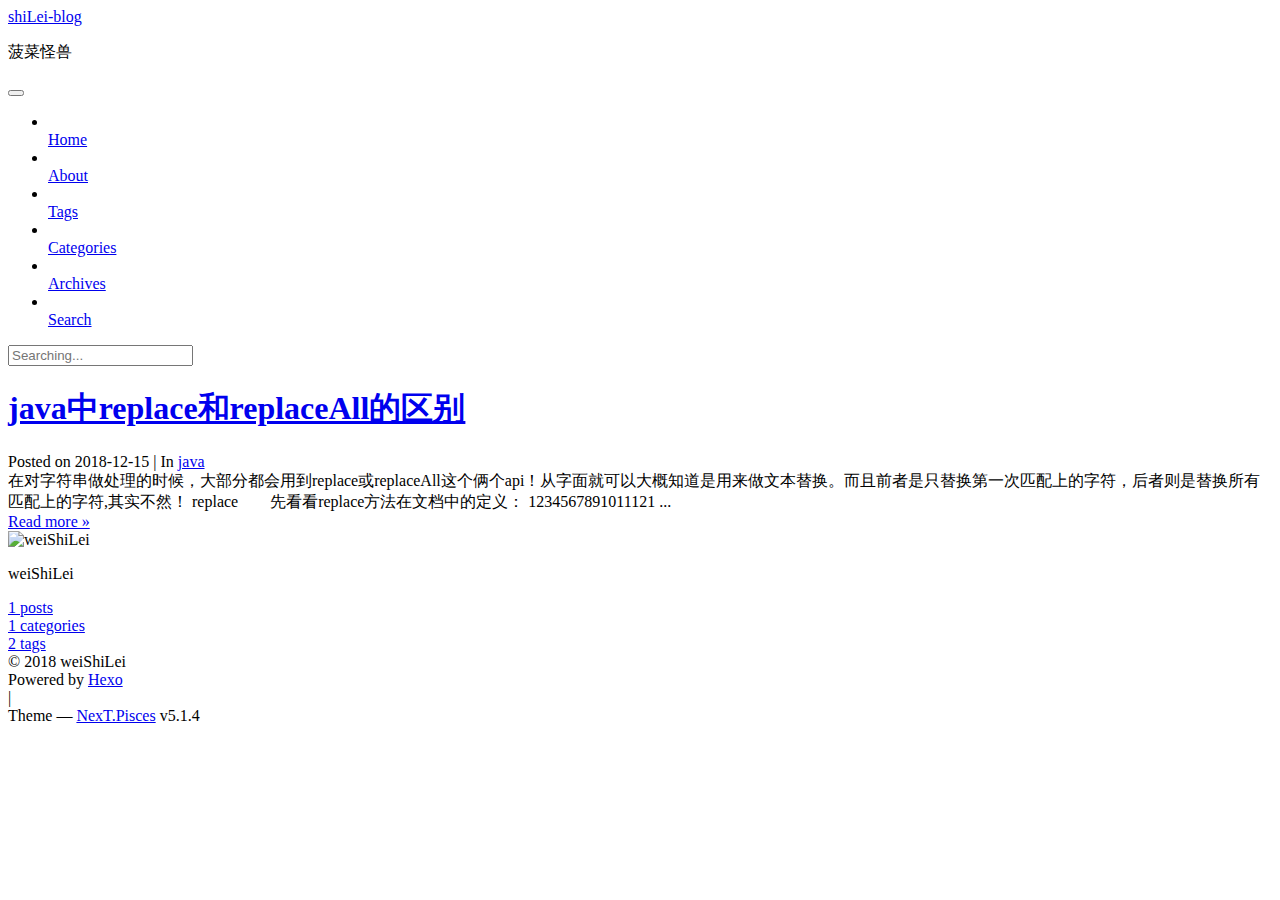
==== commit 0af62bc5: "Site updated: 2018-12-15 11:40:51" ====
--- a/index.html
+++ b/index.html
@@ -291,7 +291,7 @@
   
   
   <div class="post-block">
-    <link itemprop="mainEntityOfPage" href="https://zero2587.github.io/blog/blog/2018/12/14/hello-world/">
+    <link itemprop="mainEntityOfPage" href="https://zero2587.github.io/blog/blog/2018/12/15/java中replace和replaceAll的区别/">
 
     <span hidden itemprop="author" itemscope="" itemtype="http://schema.org/Person">
       <meta itemprop="name" content="weiShiLei">
@@ -310,7 +310,7 @@
         
           <h1 class="post-title" itemprop="name headline">
                 
-                <a class="post-title-link" href="/blog/2018/12/14/hello-world/" itemprop="url">Hello World</a></h1>
+                <a class="post-title-link" href="/blog/2018/12/15/java中replace和replaceAll的区别/" itemprop="url">java中replace和replaceAll的区别</a></h1>
         
 
         <div class="post-meta">
@@ -322,8 +322,8 @@
               
                 <span class="post-meta-item-text">Posted on</span>
               
-              <time title="Post created" itemprop="dateCreated datePublished" datetime="2018-12-14T16:23:25+08:00">
-                2018-12-14
+              <time title="Post created" itemprop="dateCreated datePublished" datetime="2018-12-15T11:15:58+08:00">
+                2018-12-15
               </time>
             
 
@@ -332,6 +332,28 @@
             
           </span>
 
+          
+            <span class="post-category">
+            
+              <span class="post-meta-divider">|</span>
+            
+              <span class="post-meta-item-icon">
+                <i class="fa fa-folder-o"></i>
+              </span>
+              
+                <span class="post-meta-item-text">In</span>
+              
+              
+                <span itemprop="about" itemscope="" itemtype="http://schema.org/Thing">
+                  <a href="/blog/categories/java/" itemprop="url" rel="index">
+                    <span itemprop="name">java</span>
+                  </a>
+                </span>
+
+                
+                
+              
+            </span>
           
 
           
@@ -362,11 +384,14 @@
       
         
           
-          Welcome to Hexo! This is your very first post. Check documentation for more info. If you get any problems when using Hexo, you can find the answer in 
+          在对字符串做处理的时候，大部分都会用到replace或replaceAll这个俩个api！从字面就可以大概知道是用来做文本替换。而且前者是只替换第一次匹配上的字符，后者则是替换所有匹配上的字符,其实不然！
+
+replace  先看看replace方法在文档中的定义：
+1234567891011121
           ...
           <!--noindex-->
           <div class="post-button text-center">
-            <a class="btn" href="/blog/2018/12/14/hello-world/#more" rel="contents">
+            <a class="btn" href="/blog/2018/12/15/java中replace和replaceAll的区别/#more" rel="contents">
               Read more &raquo;
             </a>
           </div>
@@ -459,7 +484,25 @@
             
 
             
-
+              
+              
+              <div class="site-state-item site-state-categories">
+                <a href="/blog/categories/index.html">
+                  <span class="site-state-item-count">1</span>
+                  <span class="site-state-item-name">categories</span>
+                </a>
+              </div>
+            
+
+            
+              
+              
+              <div class="site-state-item site-state-tags">
+                <a href="/blog/tags/index.html">
+                  <span class="site-state-item-count">2</span>
+                  <span class="site-state-item-name">tags</span>
+                </a>
+              </div>
             
 
           </nav>
